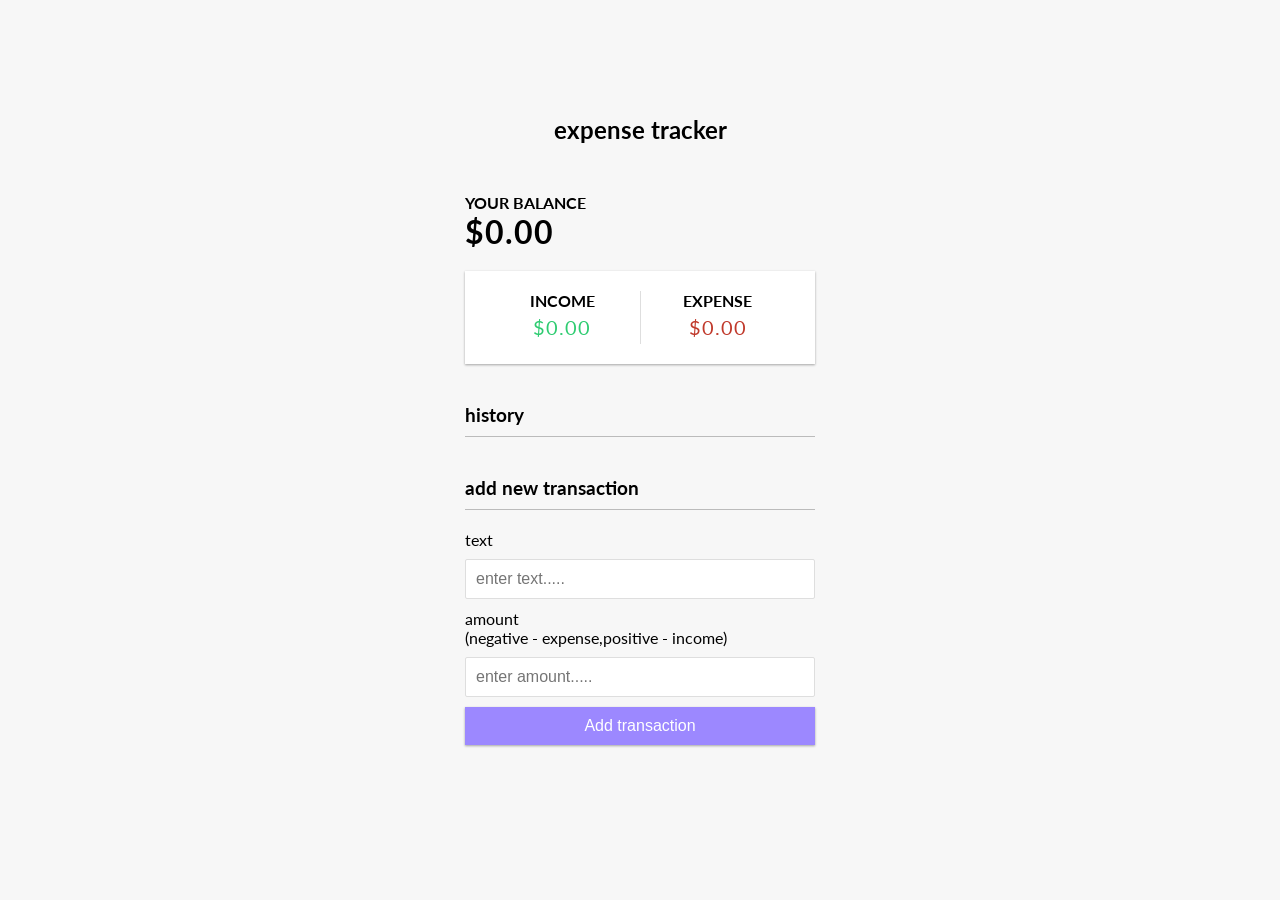
==== index.html @ 6ada050f "first commit" ====
<!DOCTYPE html>
<html lang="en">
<head>
     <meta charset="UTF-8">
     <meta http-equiv="X-UA-Compatible" content="IE=edge">
     <meta name="viewport" content="width=device-width,initial-scale=1.0">
     <title>Expense Tracking Application</title>
     <link rel="stylesheet" href="style.css">
     <script src="script.js" defer></script>
</head>
<body>
     <h2>expense tracker</h2>
     <div class="container">
          <h4>your balance</h4>
          <h1 id="balance">$0.00</h1>
          <div class="inc-exp-container">
               <div>
                    <h4>income</h4>
                    <p class="money plus" id="money-plus">+$0.00</p>
               </div>
               <div>
                    <h4>expense</h4>
                    <p class="money minus" id="money-minus">-$0.00</p>
               </div>
          </div>
          <h3>history</h3>
          <ul class="unorderedList" id="unordered-list"></ul>
          <h3>add new transaction</h3>
          <form id="form">
               <div class="form-control">
                    <label for="text">text</label>
                    <input type="text" id="text" placeholder="enter text....." />
               </div>
               <div class="form-control">
                    <label for="amount">amount <br/> (negative - expense,positive - income)</label>
                    <input type="number" id="amount" placeholder="enter amount....." />
               </div>
               <button type="submit" class="button">Add transaction</button>
          </form>
     </div>
</body>
</html>
---- style.css ----
@import url('https://fonts.googleapis.com/css?family=Lato&display=swap');
:root {
     --box-shadow: 0px 1px 3px rgba(0,0,0,0.12), 0px 1px 2px rgba(0,0,0,0.24);
}
* {
     box-sizing: border-box;
}
body {
     background-color: #f7f7f7;
     display: flex;
     flex-direction: column;
     align-items: center;
     justify-content: center;
     min-height: 100vh;
     margin: 0px;
     font-family: 'Lato', sans-serif;
}
.container {
     margin: 30px auto;
     width: 350px;
}
h1 {
     letter-spacing: 1px;
     margin: 0px;
}
h3 {
     border-bottom: 1px solid #bbb;
     padding-bottom: 10px;
     margin: 40px 0px 10px;
}
h4 {
     margin: 0px;
     text-transform: uppercase;
}
.inc-exp-container {
     background-color: #fff;
     box-shadow: var(--box-shadow);
     margin: 20px 0px;
     padding: 20px;
     display: flex;
     justify-content: space-between;
}
.inc-exp-container > div {
     flex: 1;
     text-align: center;
}
.inc-exp-container > div:first-of-type {
     border-right: 1px solid #dedede;
}
.money {
     font-size: 20px;
     letter-spacing: 1px;
     margin: 5px 0px;
}
.money.plus {
     color: #2ecc71;
}
.money.minus {
     color: #c0392b;
}
label {
     display: inline-block;
     margin: 10px 0px;
}
input[type='text'],input[type='number'] {
     border: 1px solid #dedede;
     border-radius: 2px;
     display: block;
     font-size: 16px;
     padding: 10px;
     width: 100%;
}
.button {
     cursor: pointer;
     background-color: #9c88ff;
     color: #fff;
     box-shadow: var(--box-shadow);
     border: 0px;
     display: block;
     font-size: 16px;
     margin: 10px 0px 30px;
     padding: 10px;
     width: 100%;
}
.button:focus,.delete-button:focus {
     outline: 0px;
}
.unorderedList {
     list-style-type: none;
     margin-bottom: 40px;
     padding: 0px;
}
.unorderedList li {
     background-color: #fff;
     color: #333;
     box-shadow: var(--box-shadow);
     display: flex;
     justify-content: space-between;
     position: relative;
     padding: 10px;
     margin: 10px 0px;
}
.unorderedList li.plus {
     border-right: 5px solid #2ecc71;
}
.unorderedList li.minus {
     border-right: 5px solid #c0392b;
}
.delete-button {
     cursor: pointer;
     background-color: #e74c3c;
     color: #fff;
     border: 0px;
     font-size: 20px;
     line-height: 20px;
     padding: 2px 5px;
     position: absolute;
     top: 50%;
     left: 0%;
     transform: translate(-100%,-50%);
     opacity: 0;
     transition: opacity 0.3s ease;
}
.unorderedList li:hover .delete-button {
     opacity: 1;
}
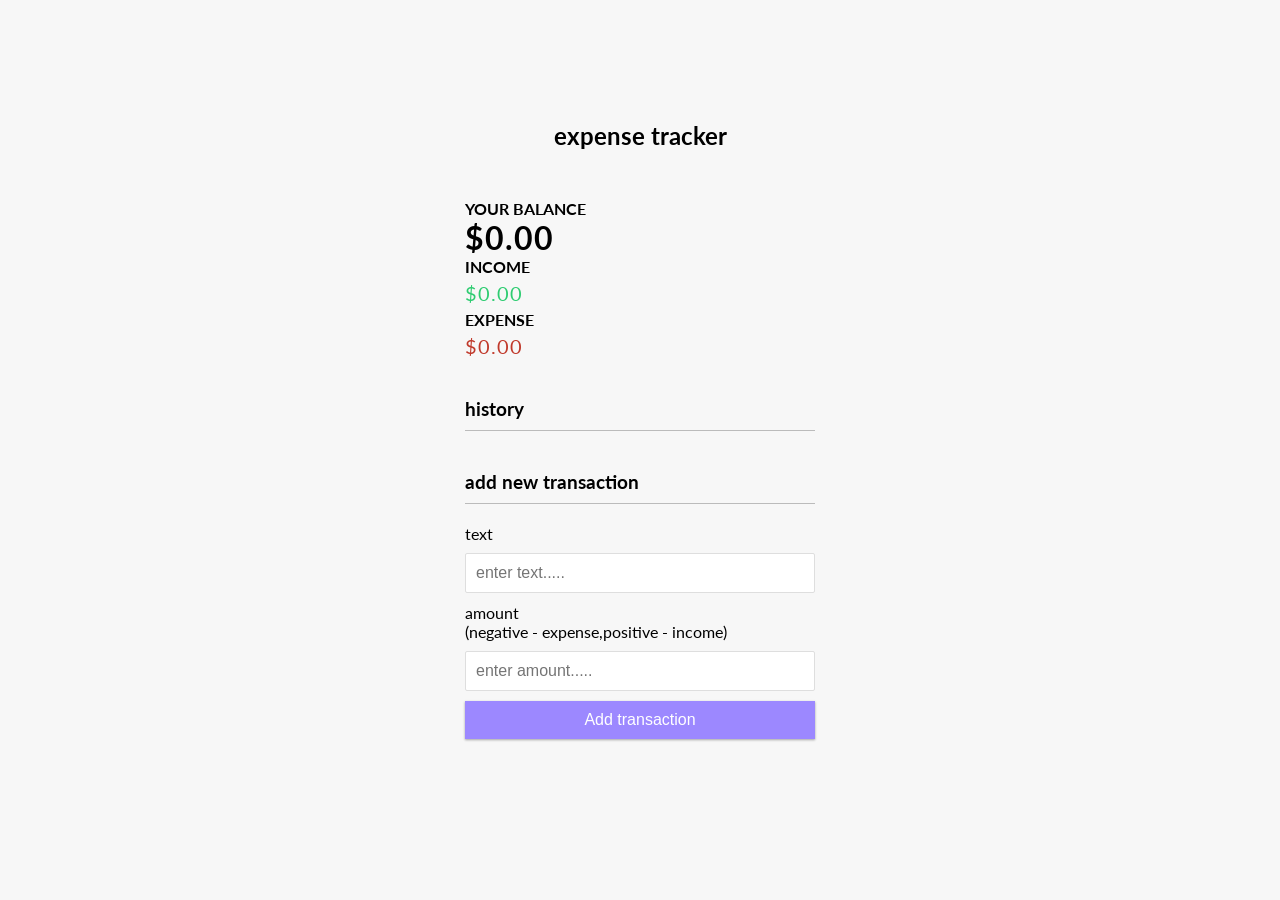
==== commit 6bc5aefa: "Update index.html" ====
--- a/index.html
+++ b/index.html
@@ -13,7 +13,7 @@
      <div class="container">
           <h4>your balance</h4>
           <h1 id="balance">$0.00</h1>
-          <div class="inc-exp-container">
+          <div class="income-expense-container">
                <div>
                     <h4>income</h4>
                     <p class="money plus" id="money-plus">+$0.00</p>
@@ -39,4 +39,4 @@
           </form>
      </div>
 </body>
-</html>+</html>
